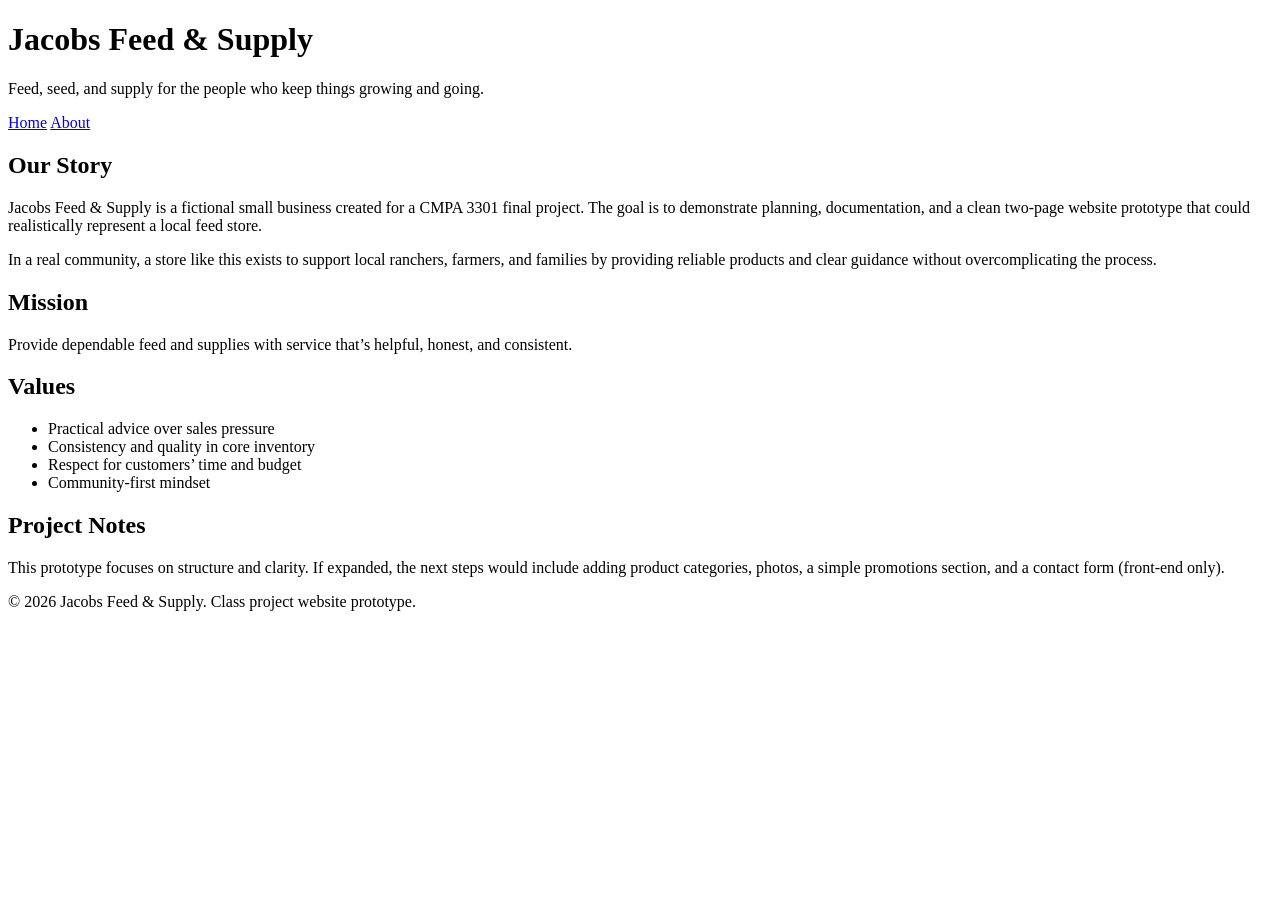
==== about.html @ 94aa730e "Rename About.html" ====
<!DOCTYPE html>
<html lang="en">
<head>
  <meta charset="UTF-8" />
  <meta name="viewport" content="width=device-width, initial-scale=1" />
  <title>About | Jacobs Feed & Supply</title>
  <link rel="stylesheet" href="style.css" />
</head>
<body>
  <header class="site-header">
    <div class="container">
      <h1 class="logo">Jacobs Feed &amp; Supply</h1>
      <p class="tagline">Feed, seed, and supply for the people who keep things growing and going.</p>

      <nav aria-label="Primary navigation" class="nav">
        <a href="index.html">Home</a>
        <a href="about.html" aria-current="page">About</a>
      </nav>
    </div>
  </header>

  <main class="container">
    <section class="card">
      <h2>Our Story</h2>
      <p>
        Jacobs Feed &amp; Supply is a fictional small business created for a CMPA 3301 final project.
        The goal is to demonstrate planning, documentation, and a clean two-page website prototype
        that could realistically represent a local feed store.
      </p>
      <p>
        In a real community, a store like this exists to support local ranchers, farmers, and families
        by providing reliable products and clear guidance without overcomplicating the process.
      </p>
    </section>

    <section class="grid">
      <section class="card">
        <h2>Mission</h2>
        <p>
          Provide dependable feed and supplies with service that’s helpful, honest, and consistent.
        </p>
      </section>

      <section class="card">
        <h2>Values</h2>
        <ul>
          <li>Practical advice over sales pressure</li>
          <li>Consistency and quality in core inventory</li>
          <li>Respect for customers’ time and budget</li>
          <li>Community-first mindset</li>
        </ul>
      </section>
    </section>

    <section class="card">
      <h2>Project Notes</h2>
      <p>
        This prototype focuses on structure and clarity. If expanded, the next steps would include
        adding product categories, photos, a simple promotions section, and a contact form (front-end only).
      </p>
    </section>
  </main>

  <footer class="site-footer">
    <div class="container">
      <p>&copy; <span id="year"></span> Jacobs Feed &amp; Supply. Class project website prototype.</p>
    </div>
  </footer>

  <script>
    document.getElementById("year").textContent = new Date().getFullYear();
  </script>
</body>
</html>
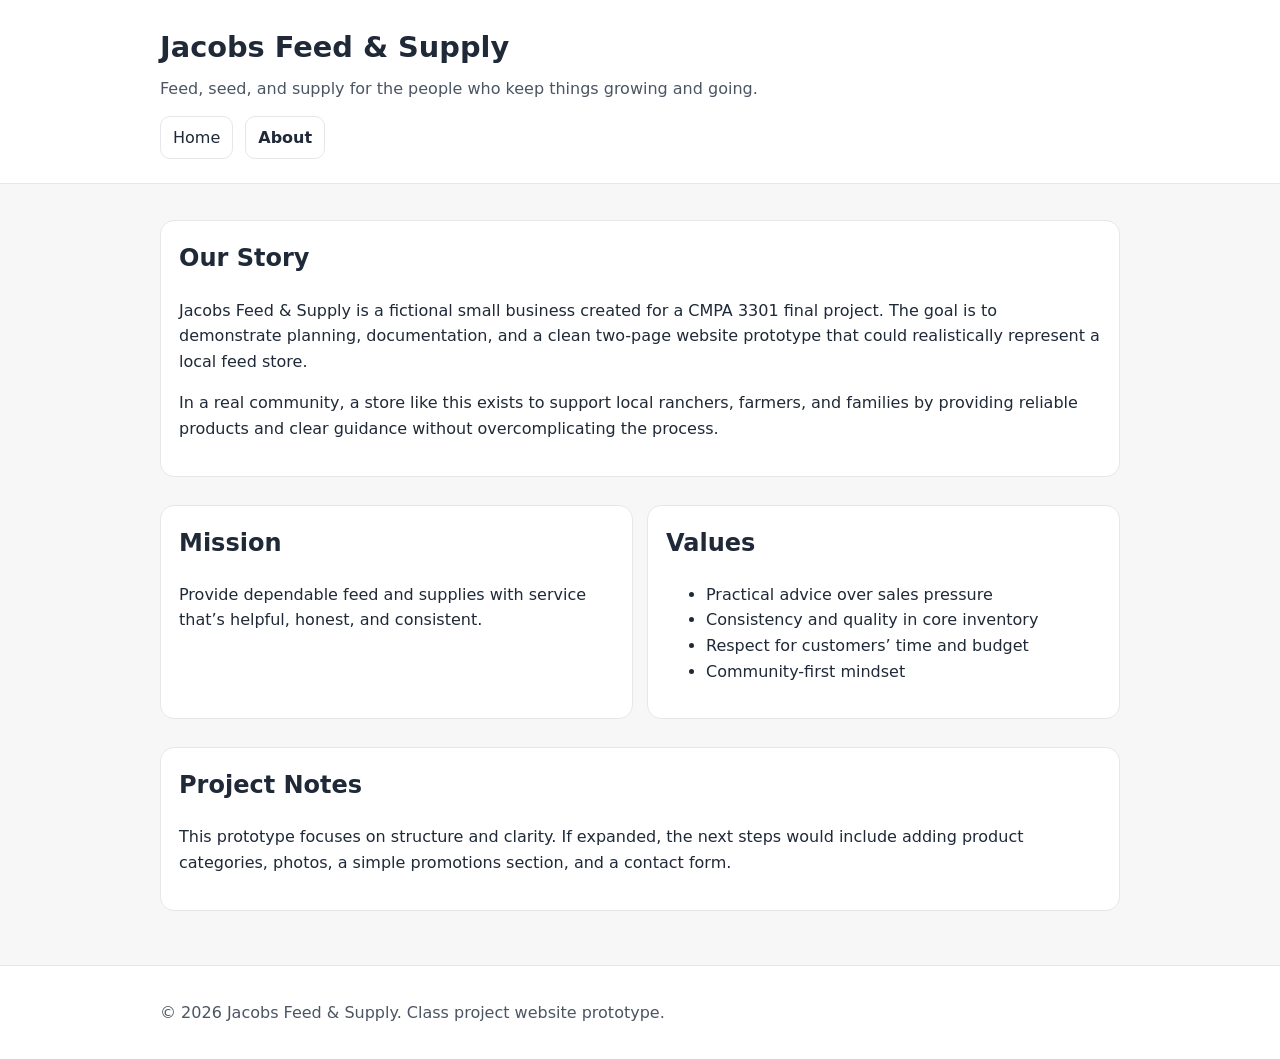
==== commit 415207dd: "Update about.html" ====
--- a/about.html
+++ b/about.html
@@ -56,7 +56,7 @@
       <h2>Project Notes</h2>
       <p>
         This prototype focuses on structure and clarity. If expanded, the next steps would include
-        adding product categories, photos, a simple promotions section, and a contact form (front-end only).
+        adding product categories, photos, a simple promotions section, and a contact form.
       </p>
     </section>
   </main>
--- a/style.css
+++ b/style.css
@@ -0,0 +1,114 @@
+/* Simple + clean styling for CMPA 3301 project */
+
+:root {
+  --bg: #f7f7f7;
+  --card: #ffffff;
+  --text: #1f2937;
+  --muted: #4b5563;
+  --border: #e5e7eb;
+}
+
+* {
+  box-sizing: border-box;
+}
+
+body {
+  margin: 0;
+  font-family: system-ui, -apple-system, Segoe UI, Roboto, Arial, sans-serif;
+  color: var(--text);
+  background: var(--bg);
+  line-height: 1.6;
+}
+
+.container {
+  width: min(960px, 92%);
+  margin: 0 auto;
+}
+
+.site-header {
+  border-bottom: 1px solid var(--border);
+  background: var(--card);
+  padding: 24px 0;
+}
+
+.logo {
+  margin: 0;
+  font-size: 1.8rem;
+}
+
+.tagline {
+  margin: 6px 0 0;
+  color: var(--muted);
+}
+
+.nav {
+  margin-top: 14px;
+  display: flex;
+  gap: 12px;
+  flex-wrap: wrap;
+}
+
+.nav a {
+  text-decoration: none;
+  color: var(--text);
+  border: 1px solid var(--border);
+  padding: 8px 12px;
+  border-radius: 10px;
+  background: #fff;
+}
+
+.nav a[aria-current="page"] {
+  font-weight: 700;
+}
+
+main {
+  padding: 22px 0 40px;
+}
+
+.card {
+  background: var(--card);
+  border: 1px solid var(--border);
+  border-radius: 14px;
+  padding: 18px;
+  margin: 14px 0;
+}
+
+.card h2 {
+  margin-top: 0;
+}
+
+.grid {
+  display: grid;
+  grid-template-columns: 1fr;
+  gap: 14px;
+}
+
+@media (min-width: 760px) {
+  .grid {
+    grid-template-columns: 1fr 1fr;
+  }
+}
+
+.info {
+  display: grid;
+  grid-template-columns: 1fr;
+  gap: 12px;
+}
+
+@media (min-width: 760px) {
+  .info {
+    grid-template-columns: repeat(3, 1fr);
+  }
+}
+
+.note {
+  color: var(--muted);
+  font-size: 0.95rem;
+}
+
+.site-footer {
+  border-top: 1px solid var(--border);
+  background: var(--card);
+  padding: 18px 0;
+  color: var(--muted);
+}
